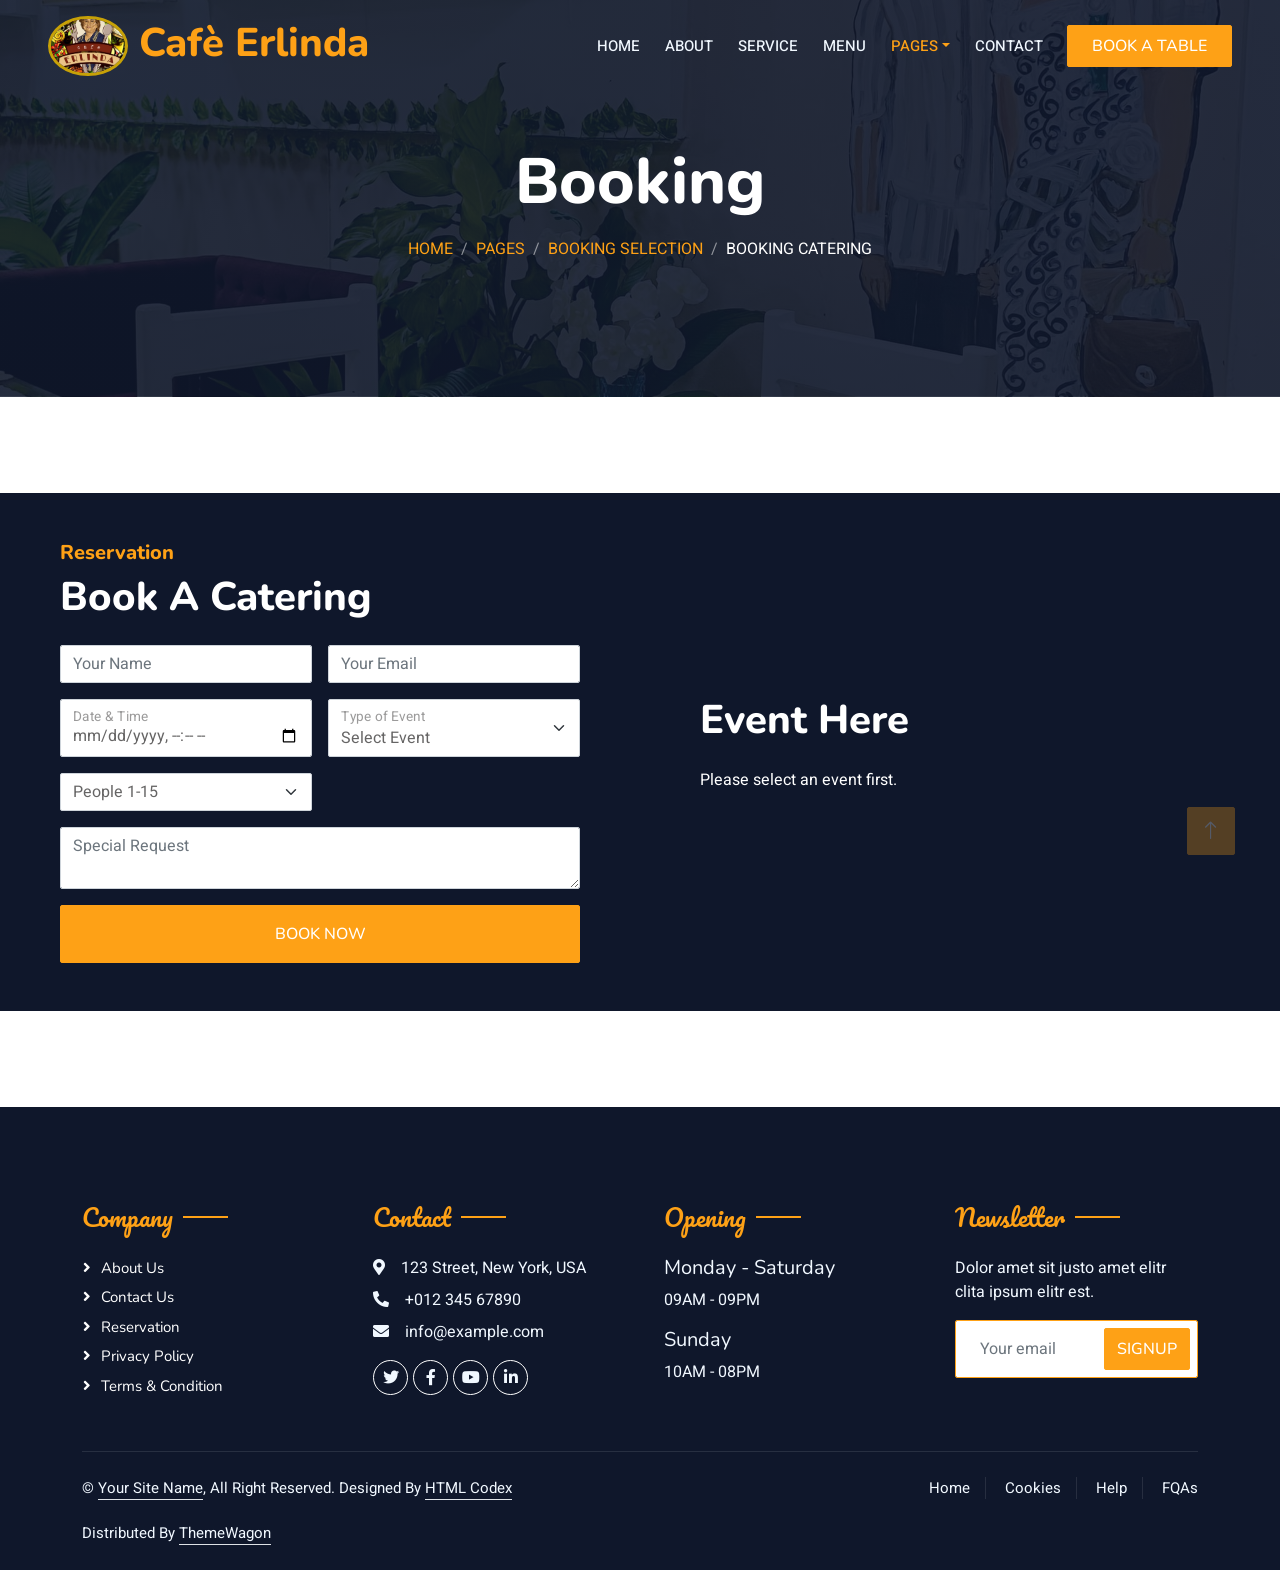
==== booking-catering.html @ 5788ca5b "Add files via upload" ====
<!DOCTYPE html>
<html lang="en">

<head>
    <meta charset="utf-8">
    <title>Restoran - Bootstrap Restaurant Template</title>
    <meta content="width=device-width, initial-scale=1.0" name="viewport">
    <meta content="" name="keywords">
    <meta content="" name="description">

    <!-- Favicon -->
    <link href="img/favicon.ico" rel="icon">

    <!-- Google Web Fonts -->
    <link rel="preconnect" href="https://fonts.googleapis.com">
    <link rel="preconnect" href="https://fonts.gstatic.com" crossorigin>
    <link href="https://fonts.googleapis.com/css2?family=Heebo:wght@400;500;600&family=Nunito:wght@600;700;800&family=Pacifico&display=swap" rel="stylesheet">

    <!-- Icon Font Stylesheet -->
    <link href="https://cdnjs.cloudflare.com/ajax/libs/font-awesome/5.10.0/css/all.min.css" rel="stylesheet">
    <link href="https://cdn.jsdelivr.net/npm/bootstrap-icons@1.4.1/font/bootstrap-icons.css" rel="stylesheet">

    <!-- Libraries Stylesheet -->
    <link href="lib/animate/animate.min.css" rel="stylesheet">
    <link href="lib/owlcarousel/assets/owl.carousel.min.css" rel="stylesheet">
    <link href="lib/tempusdominus/css/tempusdominus-bootstrap-4.min.css" rel="stylesheet" />

    <!-- Customized Bootstrap Stylesheet -->
    <link href="css/bootstrap.min.css" rel="stylesheet">

    <!-- Template Stylesheet -->
    <link href="css/style.css" rel="stylesheet">
</head>

<body>
    <div class="container-xxl bg-white p-0">
        <!-- Spinner Start -->
        <div id="spinner" class="show bg-white position-fixed translate-middle w-100 vh-100 top-50 start-50 d-flex align-items-center justify-content-center">
            <div class="spinner-border text-primary" style="width: 3rem; height: 3rem;" role="status">
                <span class="sr-only">Loading...</span>
            </div>
        </div>
        <!-- Spinner End -->


        <!-- Navbar & Hero Start -->
        <div class="container-xxl position-relative p-0">
            <nav class="navbar navbar-expand-lg navbar-dark bg-dark px-4 px-lg-5 py-3 py-lg-0">
                <a href="" class="navbar-brand p-0">
                    <h1 class="text-primary m-0"><img src="img/cafe.jpg" alt="Logo" class="logoerlinda"> </i>Cafè Erlinda</h1>
                    <!-- <img src="img/logo.png" alt="Logo"> -->
                </a>
                <button class="navbar-toggler" type="button" data-bs-toggle="collapse" data-bs-target="#navbarCollapse">
                    <span class="fa fa-bars"></span>
                </button>
                <div class="collapse navbar-collapse" id="navbarCollapse">
                    <div class="navbar-nav ms-auto py-0 pe-4">
                        <a href="index.html" class="nav-item nav-link">Home</a>
                        <a href="about.html" class="nav-item nav-link">About</a>
                        <a href="service.html" class="nav-item nav-link">Service</a>
                        <a href="menu.html" class="nav-item nav-link">Menu</a>
                        <div class="nav-item dropdown">
                            <a href="#" class="nav-link dropdown-toggle active" data-bs-toggle="dropdown">Pages</a>
                            <div class="dropdown-menu m-0">
                                <a href="booking.html" class="dropdown-item active">Booking</a>
                                <a href="team.html" class="dropdown-item">Our Team</a>
                                <a href="testimonial.html" class="dropdown-item">Testimonial</a>
                            </div>
                        </div>
                        <a href="contact.html" class="nav-item nav-link">Contact</a>
                    </div>
                    <a href="" class="btn btn-primary py-2 px-4">Book A Table</a>
                </div>
            </nav>

            <div class="container-xxl py-5 bg-dark hero-header mb-5">
                <div class="container text-center my-5 pt-5 pb-4">
                    <h1 class="display-3 text-white mb-3 animated slideInDown">Booking</h1>
                    <nav aria-label="breadcrumb">
                        <ol class="breadcrumb justify-content-center text-uppercase">
                            <li class="breadcrumb-item"><a href="#">Home</a></li>
                            <li class="breadcrumb-item"><a href="#">Pages</a></li>
                            <li class="breadcrumb-item"><a href="booking.html">Booking Selection</a></li>
                            <li class="breadcrumb-item text-white active" aria-current="page">Booking Catering</li>
                        </ol>
                    </nav>
                </div>
            </div>
        </div>
        <!-- Navbar & Hero End -->

        <form action="asset_cafe_catering.php" method="POST">

<div class="container-xxl py-5">
    <div class="row g-4">

        <!-- LEFT FORM -->
        <div class="col-md-6 bg-dark d-flex align-items-center">
            <div class="p-5 w-100">
                <h5 class="text-primary">Reservation</h5>
                <h1 class="text-white mb-4">Book A Catering</h1>

                <div class="row g-3">

                    <div class="col-md-6">
                        <input type="text" class="form-control" name="cname" placeholder="Your Name">
                    </div>

                    <div class="col-md-6">
                        <input type="email" class="form-control" name="cemail" placeholder="Your Email">
                    </div>

                    <div class="col-md-6">
                        <div class="form-floating">
                            <input type="datetime-local" 
                                   class="form-control" 
                                   name="cevent_date">
                            <label>Date & Time</label>
                        </div>
                    </div>

                    <div class="col-md-6">
                        <div class="form-floating">
                            <select class="form-select" id="cevent_type" name="cevent_type">
                                <option value="">Select Event</option>
                                <option value="Birthday">Birthday</option>
                                <option value="Anniversary">Anniversary</option>
                                <option value="Reunion">Reunion</option>
                            </select>
                            <label>Type of Event</label>
                        </div>
                    </div>

                    <div class="col-md-6">
                        <select class="form-select" name="cpeople">
                            <option>People 1-15</option>
                            <option>People 16-30</option>
                            <option>People 31-45</option>
                        </select>
                    </div>

                    <div class="col-12">
                        <textarea class="form-control" name="cspecial_request" placeholder="Special Request"></textarea>
                    </div>

                </div>

                <!-- SUBMIT BUTTON -->
                <div class="mt-3">
                    <button class="btn btn-primary w-100 py-3" type="submit">
                        Book Now
                    </button>
                </div>

            </div>
        </div>

        <!-- RIGHT FORM -->
        <div class="col-md-6 bg-dark d-flex align-items-center">
            <div class="p-5 w-100">

                <h1 class="text-white mb-4" id="eventTitle">Event Here</h1>

                <!-- IMPORTANT: THIS IS NOW INSIDE FORM -->
                <div id="eventFormContent">
                    <p class="text-white">Please select an event first.</p>
                </div>

            </div>
        </div>

    </div>
</div>

</form>

        <!-- Footer Start -->
        <div class="container-fluid bg-dark text-light footer pt-5 mt-5 wow fadeIn" data-wow-delay="0.1s">
            <div class="container py-5">
                <div class="row g-5">
                    <div class="col-lg-3 col-md-6">
                        <h4 class="section-title ff-secondary text-start text-primary fw-normal mb-4">Company</h4>
                        <a class="btn btn-link" href="">About Us</a>
                        <a class="btn btn-link" href="">Contact Us</a>
                        <a class="btn btn-link" href="">Reservation</a>
                        <a class="btn btn-link" href="">Privacy Policy</a>
                        <a class="btn btn-link" href="">Terms & Condition</a>
                    </div>
                    <div class="col-lg-3 col-md-6">
                        <h4 class="section-title ff-secondary text-start text-primary fw-normal mb-4">Contact</h4>
                        <p class="mb-2"><i class="fa fa-map-marker-alt me-3"></i>123 Street, New York, USA</p>
                        <p class="mb-2"><i class="fa fa-phone-alt me-3"></i>+012 345 67890</p>
                        <p class="mb-2"><i class="fa fa-envelope me-3"></i>info@example.com</p>
                        <div class="d-flex pt-2">
                            <a class="btn btn-outline-light btn-social" href=""><i class="fab fa-twitter"></i></a>
                            <a class="btn btn-outline-light btn-social" href=""><i class="fab fa-facebook-f"></i></a>
                            <a class="btn btn-outline-light btn-social" href=""><i class="fab fa-youtube"></i></a>
                            <a class="btn btn-outline-light btn-social" href=""><i class="fab fa-linkedin-in"></i></a>
                        </div>
                    </div>
                    <div class="col-lg-3 col-md-6">
                        <h4 class="section-title ff-secondary text-start text-primary fw-normal mb-4">Opening</h4>
                        <h5 class="text-light fw-normal">Monday - Saturday</h5>
                        <p>09AM - 09PM</p>
                        <h5 class="text-light fw-normal">Sunday</h5>
                        <p>10AM - 08PM</p>
                    </div>
                    <div class="col-lg-3 col-md-6">
                        <h4 class="section-title ff-secondary text-start text-primary fw-normal mb-4">Newsletter</h4>
                        <p>Dolor amet sit justo amet elitr clita ipsum elitr est.</p>
                        <div class="position-relative mx-auto" style="max-width: 400px;">
                            <input class="form-control border-primary w-100 py-3 ps-4 pe-5" type="text" placeholder="Your email">
                            <button type="button" class="btn btn-primary py-2 position-absolute top-0 end-0 mt-2 me-2">SignUp</button>
                        </div>
                    </div>
                </div>
            </div>
            <div class="container">
                <div class="copyright">
                    <div class="row">
                        <div class="col-md-6 text-center text-md-start mb-3 mb-md-0">
                            &copy; <a class="border-bottom" href="#">Your Site Name</a>, All Right Reserved. 
							
							<!--/*** This template is free as long as you keep the footer author’s credit link/attribution link/backlink. If you'd like to use the template without the footer author’s credit link/attribution link/backlink, you can purchase the Credit Removal License from "https://htmlcodex.com/credit-removal". Thank you for your support. ***/-->
							Designed By <a class="border-bottom" href="https://htmlcodex.com">HTML Codex</a><br><br>
                            Distributed By <a class="border-bottom" href="https://themewagon.com" target="_blank">ThemeWagon</a>
                        </div>
                        <div class="col-md-6 text-center text-md-end">
                            <div class="footer-menu">
                                <a href="">Home</a>
                                <a href="">Cookies</a>
                                <a href="">Help</a>
                                <a href="">FQAs</a>
                            </div>
                        </div>
                    </div>
                </div>
            </div>
        </div>
        <!-- Footer End -->


        <!-- Back to Top -->
        <a href="#" class="btn btn-lg btn-primary btn-lg-square back-to-top"><i class="bi bi-arrow-up"></i></a>
    </div>

    <!-- JavaScript Libraries -->
    <script src="https://code.jquery.com/jquery-3.4.1.min.js"></script>
    <script src="https://cdn.jsdelivr.net/npm/bootstrap@5.0.0/dist/js/bootstrap.bundle.min.js"></script>
    <script src="lib/wow/wow.min.js"></script>
    <script src="lib/easing/easing.min.js"></script>
    <script src="lib/waypoints/waypoints.min.js"></script>
    <script src="lib/counterup/counterup.min.js"></script>
    <script src="lib/owlcarousel/owl.carousel.min.js"></script>
    <script src="lib/tempusdominus/js/moment.min.js"></script>
    <script src="lib/tempusdominus/js/moment-timezone.min.js"></script>
    <script src="lib/tempusdominus/js/tempusdominus-bootstrap-4.min.js"></script>

    <!-- Template Javascript -->
    <script src="js/main.js"></script>



<script>
document.addEventListener("DOMContentLoaded", function () {

    console.log("JS WORKING");

    const eventSelect = document.getElementById("cevent_type");
    const title = document.getElementById("eventTitle");
    const formContent = document.getElementById("eventFormContent");

    eventSelect.addEventListener("change", function () {
        console.log("EVENT CHANGED:", this.value);

        const event = this.value;

        if (!event) {
            title.innerText = "Event Here";
            formContent.innerHTML = "<p class='text-white'>Please select an event first.</p>";
            return;
        }

        title.innerText = event + " Party";

        if (event === "Birthday") {
            formContent.innerHTML = `
                <input name="cbirthday_name" id="cbirthday_name" class="form-control mb-3" placeholder="Birthday Person Name" required>
                <input name="cage" class="form-control mb-3" placeholder="Age Turning" required>
                <input name="ctheme" class="form-control mb-3" placeholder="Theme (optional)">
            `;
        } 
        else if (event === "Anniversary") {
            formContent.innerHTML = `
                <input name="ccouple_name" class="form-control mb-3" placeholder="Couple Name" required>
                <input name="cyears" class="form-control mb-3" placeholder="Years Celebrating" required>
            `;
        } 
        else if (event === "Reunion") {
            formContent.innerHTML = `
                <input name="cgroup_name" class="form-control mb-3" placeholder="Batch / Group Name" required>
                <input name="cyear_grad" class="form-control mb-3" placeholder="Year Graduated" required>
            `;
        }
    });

});
</script>
<script>
document.querySelector("form").addEventListener("submit", function(e) {
    const eventType = document.getElementById("cevent_type").value;
    const dynamicInputs = document.querySelectorAll("#eventFormContent input");

    // If event selected but no dynamic inputs exist
    if (eventType && dynamicInputs.length === 0) {
        alert("Please reselect the event type.");
        e.preventDefault();
        return;
    }

    // Check if dynamic inputs are filled
    for (let input of dynamicInputs) {
        if (input.hasAttribute("required") && input.value.trim() === "") {
            alert("Please fill all event details.");
            input.focus();
            e.preventDefault();
            return;
        }
    }
});
</script>
</script>
</body>

</html>
---- css/style.css ----
/********** Template CSS **********/
:root {
    --primary: #FEA116;
    --light: #F1F8FF;
    --dark: #0F172B;
}
.logoerlinda {
  width: 80px;
  height: 80px;
  border-radius: 50%;
  object-fit: cover;
  object-position: center;
  border: 3px solid rgb(199, 161, 7);
}

.ff-secondary {
    font-family: 'Pacifico', cursive;
}

.fw-medium {
    font-weight: 600 !important;
}

.fw-semi-bold {
    font-weight: 700 !important;
}

.back-to-top {
    position: fixed;
    display: none;
    right: 45px;
    bottom: 45px;
    z-index: 99;
}


/*** Spinner ***/
#spinner {
    opacity: 0;
    visibility: hidden;
    transition: opacity .5s ease-out, visibility 0s linear .5s;
    z-index: 99999;
}

#spinner.show {
    transition: opacity .5s ease-out, visibility 0s linear 0s;
    visibility: visible;
    opacity: 1;
}


/*** Button ***/
.btn {
    font-family: 'Nunito', sans-serif;
    font-weight: 500;
    text-transform: uppercase;
    transition: .5s;
}

.btn.btn-primary,
.btn.btn-secondary {
    color: #FFFFFF;
}

.btn-square {
    width: 38px;
    height: 38px;
}

.btn-sm-square {
    width: 32px;
    height: 32px;
}

.btn-lg-square {
    width: 48px;
    height: 48px;
}

.btn-square,
.btn-sm-square,
.btn-lg-square {
    padding: 0;
    display: flex;
    align-items: center;
    justify-content: center;
    font-weight: normal;
    border-radius: 2px;
}


/*** Navbar ***/
.navbar-dark .navbar-nav .nav-link {
    position: relative;
    margin-left: 25px;
    padding: 35px 0;
    font-size: 15px;
    color: var(--light) !important;
    text-transform: uppercase;
    font-weight: 500;
    outline: none;
    transition: .5s;
}

.sticky-top.navbar-dark .navbar-nav .nav-link {
    padding: 20px 0;
}

.navbar-dark .navbar-nav .nav-link:hover,
.navbar-dark .navbar-nav .nav-link.active {
    color: var(--primary) !important;
}

.navbar-dark .navbar-brand img {
    max-height: 60px;
    transition: .5s;
}

.sticky-top.navbar-dark .navbar-brand img {
    max-height: 45px;
}

@media (max-width: 991.98px) {
    .sticky-top.navbar-dark {
        position: relative;
    }

    .navbar-dark .navbar-collapse {
        margin-top: 15px;
        border-top: 1px solid rgba(255, 255, 255, .1)
    }

    .navbar-dark .navbar-nav .nav-link,
    .sticky-top.navbar-dark .navbar-nav .nav-link {
        padding: 10px 0;
        margin-left: 0;
    }

    .navbar-dark .navbar-brand img {
        max-height: 45px;
    }
}

@media (min-width: 992px) {
    .navbar-dark {
        position: absolute;
        width: 100%;
        top: 0;
        left: 0;
        z-index: 999;
        background: transparent !important;
    }
    
    .sticky-top.navbar-dark {
        position: fixed;
        background: var(--dark) !important;
    }
}


/*** Hero Header ***/
.hero-header {
    background: linear-gradient(rgba(15, 23, 43, .9), rgba(15, 23, 43, .9)), url(../img/cafe_bg.jpg);
    background-position: center center;
    background-repeat: no-repeat;
    background-size: cover;
}

.hero-header img {
    animation: imgRotate 50s linear infinite;
}

@keyframes imgRotate { 
    100% { 
        transform: rotate(360deg); 
    } 
}

.breadcrumb-item + .breadcrumb-item::before {
    color: rgba(255, 255, 255, .5);
}


/*** Section Title ***/
.section-title {
    position: relative;
    display: inline-block;
}

.section-title::before {
    position: absolute;
    content: "";
    width: 45px;
    height: 2px;
    top: 50%;
    left: -55px;
    margin-top: -1px;
    background: var(--primary);
}

.section-title::after {
    position: absolute;
    content: "";
    width: 45px;
    height: 2px;
    top: 50%;
    right: -55px;
    margin-top: -1px;
    background: var(--primary);
}

.section-title.text-start::before,
.section-title.text-end::after {
    display: none;
}


/*** Service ***/
.service-item {
    box-shadow: 0 0 45px rgba(0, 0, 0, .08);
    transition: .5s;
}

.service-item:hover {
    background: var(--primary);
}

.service-item * {
    transition: .5s;
}

.service-item:hover * {
    color: var(--light) !important;
}


/*** Food Menu ***/
.nav-pills .nav-item .active {
    border-bottom: 2px solid var(--primary);
}


/*** Youtube Video ***/
.video {
    position: relative;
    height: 100%;
    min-height: 500px;
    background: linear-gradient(rgba(15, 23, 43, .1), rgba(15, 23, 43, .1)), url(../img/video.jpg);
    background-position: center center;
    background-repeat: no-repeat;
    background-size: cover;
}

.video .btn-play {
    position: absolute;
    z-index: 3;
    top: 50%;
    left: 50%;
    transform: translateX(-50%) translateY(-50%);
    box-sizing: content-box;
    display: block;
    width: 32px;
    height: 44px;
    border-radius: 50%;
    border: none;
    outline: none;
    padding: 18px 20px 18px 28px;
}

.video .btn-play:before {
    content: "";
    position: absolute;
    z-index: 0;
    left: 50%;
    top: 50%;
    transform: translateX(-50%) translateY(-50%);
    display: block;
    width: 100px;
    height: 100px;
    background: var(--primary);
    border-radius: 50%;
    animation: pulse-border 1500ms ease-out infinite;
}

.video .btn-play:after {
    content: "";
    position: absolute;
    z-index: 1;
    left: 50%;
    top: 50%;
    transform: translateX(-50%) translateY(-50%);
    display: block;
    width: 100px;
    height: 100px;
    background: var(--primary);
    border-radius: 50%;
    transition: all 200ms;
}

.video .btn-play img {
    position: relative;
    z-index: 3;
    max-width: 100%;
    width: auto;
    height: auto;
}

.video .btn-play span {
    display: block;
    position: relative;
    z-index: 3;
    width: 0;
    height: 0;
    border-left: 32px solid var(--dark);
    border-top: 22px solid transparent;
    border-bottom: 22px solid transparent;
}

@keyframes pulse-border {
    0% {
        transform: translateX(-50%) translateY(-50%) translateZ(0) scale(1);
        opacity: 1;
    }

    100% {
        transform: translateX(-50%) translateY(-50%) translateZ(0) scale(1.5);
        opacity: 0;
    }
}

#videoModal {
    z-index: 99999;
}

#videoModal .modal-dialog {
    position: relative;
    max-width: 800px;
    margin: 60px auto 0 auto;
}

#videoModal .modal-body {
    position: relative;
    padding: 0px;
}

#videoModal .close {
    position: absolute;
    width: 30px;
    height: 30px;
    right: 0px;
    top: -30px;
    z-index: 999;
    font-size: 30px;
    font-weight: normal;
    color: #FFFFFF;
    background: #000000;
    opacity: 1;
}


/*** Team ***/
.team-item {
    box-shadow: 0 0 45px rgba(0, 0, 0, .08);
    height: calc(100% - 38px);
    transition: .5s;
}

.team-item img {
    transition: .5s;
}

.team-item:hover img {
    transform: scale(1.1);
}

.team-item:hover {
    height: 100%;
}

.team-item .btn {
    border-radius: 38px 38px 0 0;
}


/*** Testimonial ***/
.testimonial-carousel .owl-item .testimonial-item,
.testimonial-carousel .owl-item.center .testimonial-item * {
    transition: .5s;
}

.testimonial-carousel .owl-item.center .testimonial-item {
    background: var(--primary) !important;
    border-color: var(--primary) !important;
}

.testimonial-carousel .owl-item.center .testimonial-item * {
    color: var(--light) !important;
}

.testimonial-carousel .owl-dots {
    margin-top: 24px;
    display: flex;
    align-items: flex-end;
    justify-content: center;
}

.testimonial-carousel .owl-dot {
    position: relative;
    display: inline-block;
    margin: 0 5px;
    width: 15px;
    height: 15px;
    border: 1px solid #CCCCCC;
    border-radius: 15px;
    transition: .5s;
}

.testimonial-carousel .owl-dot.active {
    background: var(--primary);
    border-color: var(--primary);
}


/*** Footer ***/
.footer .btn.btn-social {
    margin-right: 5px;
    width: 35px;
    height: 35px;
    display: flex;
    align-items: center;
    justify-content: center;
    color: var(--light);
    border: 1px solid #FFFFFF;
    border-radius: 35px;
    transition: .3s;
}

.footer .btn.btn-social:hover {
    color: var(--primary);
}

.footer .btn.btn-link {
    display: block;
    margin-bottom: 5px;
    padding: 0;
    text-align: left;
    color: #FFFFFF;
    font-size: 15px;
    font-weight: normal;
    text-transform: capitalize;
    transition: .3s;
}

.footer .btn.btn-link::before {
    position: relative;
    content: "\f105";
    font-family: "Font Awesome 5 Free";
    font-weight: 900;
    margin-right: 10px;
}

.footer .btn.btn-link:hover {
    letter-spacing: 1px;
    box-shadow: none;
}

.footer .copyright {
    padding: 25px 0;
    font-size: 15px;
    border-top: 1px solid rgba(256, 256, 256, .1);
}

.footer .copyright a {
    color: var(--light);
}

.footer .footer-menu a {
    margin-right: 15px;
    padding-right: 15px;
    border-right: 1px solid rgba(255, 255, 255, .1);
}

.footer .footer-menu a:last-child {
    margin-right: 0;
    padding-right: 0;
    border-right: none;
}
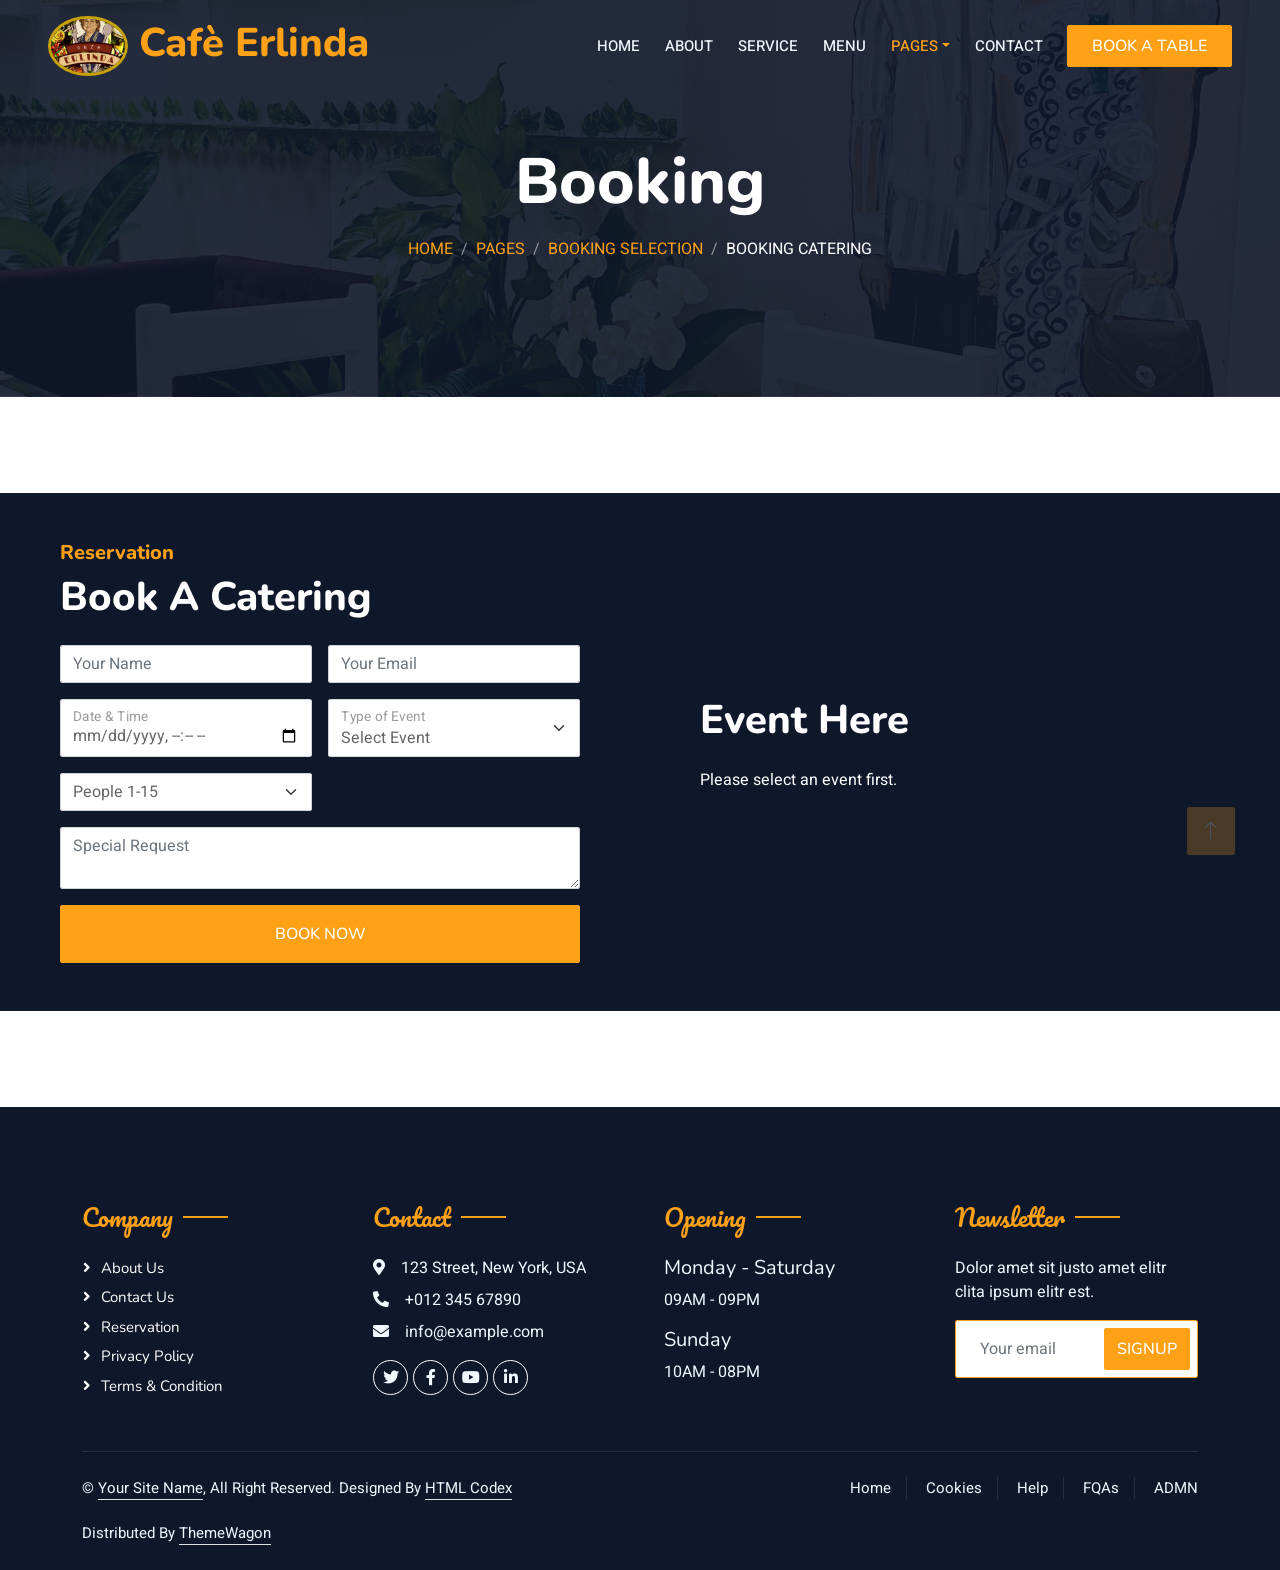
==== commit a7a6e23b: "booking-catering.html" ====
--- a/booking-catering.html
+++ b/booking-catering.html
@@ -231,6 +231,7 @@
                                 <a href="">Cookies</a>
                                 <a href="">Help</a>
                                 <a href="">FQAs</a>
+								<a href="../login.php">ADMN</a>
                             </div>
                         </div>
                     </div>
@@ -332,4 +333,4 @@
 </script>
 </body>
 
-</html>+</html>
